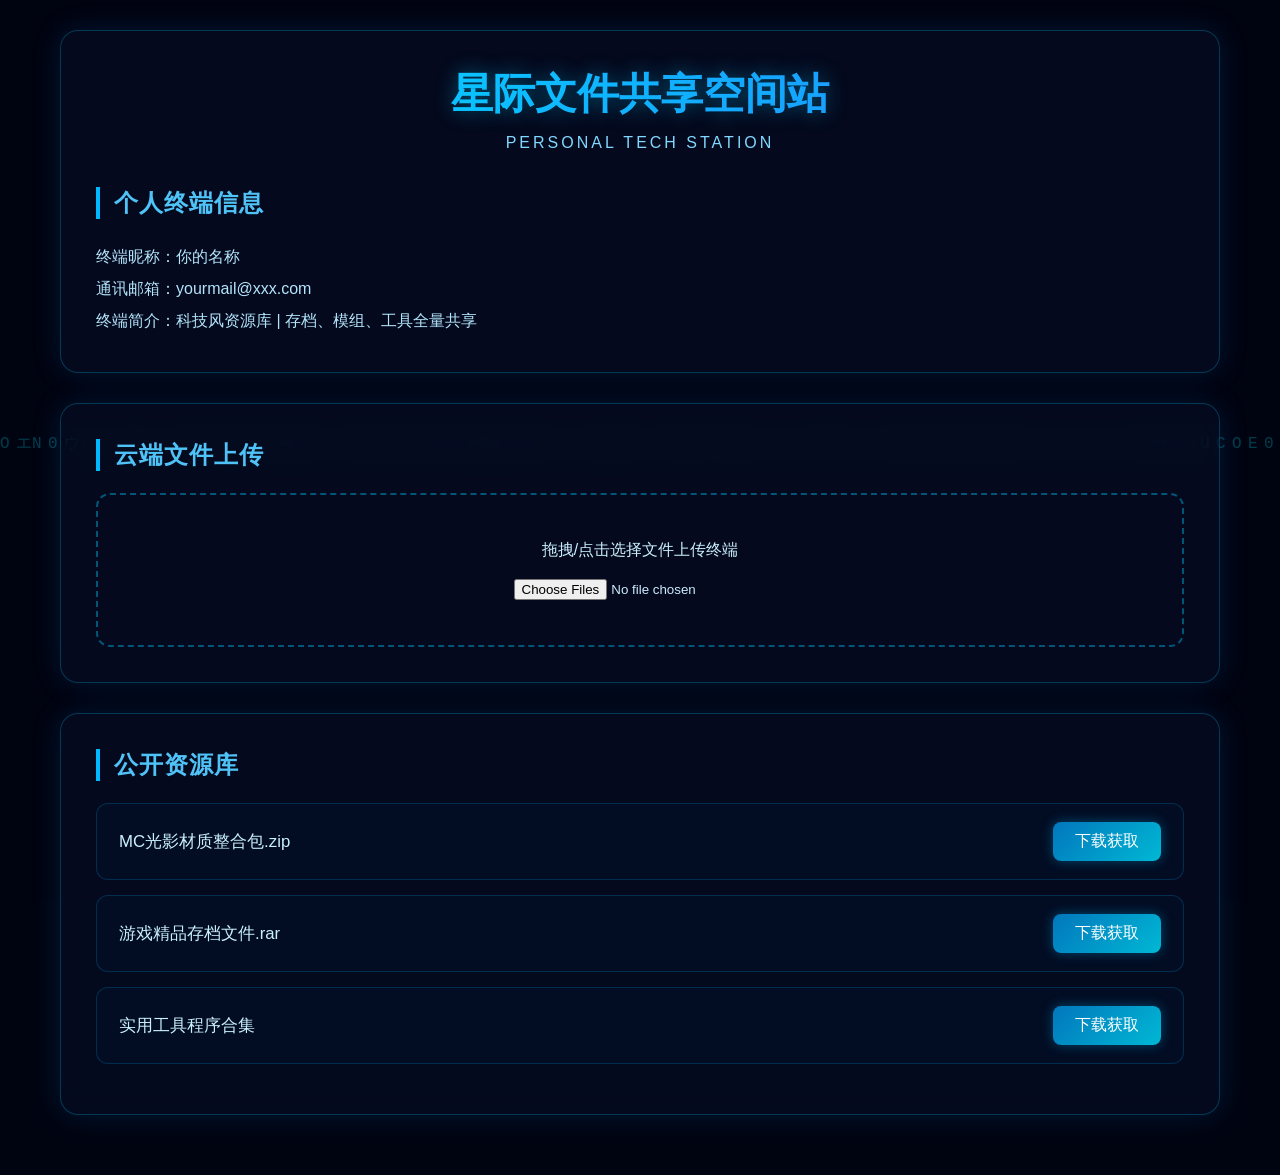
==== index.html @ 7332aed9 "Create index.html" ====
<!DOCTYPE html>
<html lang="zh-CN">
<head>
    <meta charset="UTF-8">
    <meta name="viewport" content="width=device-width, initial-scale=1.0">
    <title>星际文件空间站 | 科技风主页</title>
    <style>
        * {
            margin: 0;
            padding: 0;
            box-sizing: border-box;
            font-family: "Orbitron", "Microsoft Yahei", sans-serif;
        }

        body {
            min-height: 100vh;
            overflow-x: hidden;
            background: #000411;
            color: #caf0ff;
        }

        /* 代码雨画布背景 */
        #matrixCanvas {
            position: fixed;
            top: 0;
            left: 0;
            width: 100%;
            height: 100%;
            z-index: 0;
            opacity: 0.25;
        }

        /* 全局容器 */
        .wrap {
            position: relative;
            z-index: 2;
            max-width: 1200px;
            margin: 0 auto;
            padding: 30px 20px;
        }

        /* 科技玻璃卡片 + 流光扫描 */
        .tech-card {
            position: relative;
            background: rgba(12, 25, 55, 0.35);
            backdrop-filter: blur(16px);
            -webkit-backdrop-filter: blur(16px);
            border: 1px solid rgba(0, 200, 255, 0.25);
            border-radius: 18px;
            padding: 35px;
            margin-bottom: 30px;
            overflow: hidden;
            box-shadow: 0 0 30px rgba(0, 150, 255, 0.15);
        }

        /* 卡片流光扫过动画 */
        .tech-card::before {
            content: "";
            position: absolute;
            top: 0;
            left: -100%;
            width: 100%;
            height: 100%;
            background: linear-gradient(90deg,transparent,rgba(0,220,255,0.12),transparent);
            animation: streamLight 4s linear infinite;
        }

        @keyframes streamLight {
            0%{left:-100%}
            100%{left:100%}
        }

        /* 主标题霓虹发光 */
        .main-title {
            font-size: 2.6rem;
            text-align: center;
            background: linear-gradient(90deg,#00e5ff,#2979ff,#00e5ff);
            background-size: 200% 200%;
            -webkit-background-clip: text;
            color: transparent;
            animation: titleShine 3s linear infinite;
            margin-bottom: 12px;
            text-shadow: 0 0 20px rgba(0,200,255,0.4);
        }

        @keyframes titleShine {
            0%{background-position:0% 50%}
            50%{background-position:100% 50%}
            100%{background-position:0% 50%}
        }

        .subtitle {
            text-align: center;
            color: #80d8ff;
            letter-spacing: 3px;
            margin-bottom: 35px;
        }

        h2 {
            color: #4fc3f7;
            border-left: 4px solid #00b8ff;
            padding-left: 14px;
            margin-bottom: 22px;
            letter-spacing: 1px;
        }

        .info-text {
            line-height: 2;
            color: #b3e5fc;
        }

        /* 文件列表项 */
        .file-item {
            display: flex;
            justify-content: space-between;
            align-items: center;
            padding: 18px 22px;
            background: rgba(0, 20, 45, 0.4);
            border-radius: 12px;
            margin-bottom: 15px;
            border: 1px solid rgba(0, 180, 255, 0.2);
            transition: 0.3s ease;
        }

        .file-item:hover {
            transform: translateY(-3px);
            border-color: #00e5ff;
            box-shadow: 0 0 20px rgba(0,200,255,0.25);
        }

        .file-name {
            font-size: 1.05rem;
        }

        /* 脉冲下载按钮 */
        .down-btn {
            padding: 9px 22px;
            background: linear-gradient(135deg,#0277bd,#00b8d4);
            color: #fff;
            text-decoration: none;
            border-radius: 8px;
            position: relative;
            overflow: hidden;
            box-shadow: 0 0 12px rgba(0,180,255,0.35);
            transition: 0.3s;
        }

        .down-btn:hover {
            box-shadow: 0 0 25px rgba(0,220,255,0.6);
            transform: scale(1.06);
        }

        /* 上传区域 */
        .upload-box {
            border: 2px dashed rgba(0, 200, 255, 0.4);
            border-radius: 14px;
            padding: 45px 20px;
            text-align: center;
            transition: 0.3s;
        }

        .upload-box:hover {
            border-color: #00e5ff;
            background: rgba(0,30,60,0.25);
        }

        input[type="file"] {
            margin-top: 18px;
            color: #ccebff;
        }
    </style>
</head>
<body>
<!-- 全屏代码雨背景 -->
<canvas id="matrixCanvas"></canvas>

<div class="wrap">
    <!-- 个人信息卡片 -->
    <div class="tech-card">
        <h1 class="main-title">星际文件共享空间站</h1>
        <p class="subtitle">PERSONAL TECH STATION</p>

        <h2>个人终端信息</h2>
        <div class="info-text">
            终端昵称：你的名称<br>
            通讯邮箱：yourmail@xxx.com<br>
            终端简介：科技风资源库 | 存档、模组、工具全量共享
        </div>
    </div>

    <!-- 文件上传区域 -->
    <div class="tech-card">
        <h2>云端文件上传</h2>
        <div class="upload-box">
            <p>拖拽/点击选择文件上传终端</p>
            <input type="file" multiple>
        </div>
    </div>

    <!-- 文件下载列表 -->
    <div class="tech-card">
        <h2>公开资源库</h2>

        <div class="file-item">
            <span class="file-name">MC光影材质整合包.zip</span>
            <a href="文件1.zip" class="down-btn">下载获取</a>
        </div>

        <div class="file-item">
            <span class="file-name">游戏精品存档文件.rar</span>
            <a href="文件2.rar" class="down-btn">下载获取</a>
        </div>

        <div class="file-item">
            <span class="file-name">实用工具程序合集</span>
            <a href="文件3.zip" class="down-btn">下载获取</a>
        </div>

    </div>
</div>

<script>
// 黑客代码雨特效
const canvas = document.getElementById('matrixCanvas');
const ctx = canvas.getContext('2d');

canvas.width = window.innerWidth;
canvas.height = window.innerHeight;

const chars = "01ABCDEFGHIJKLMNOPQRSTUVWXYZアイウエオカキクケコ";
const charArr = chars.split('');
const fontSize = 16;
const col = canvas.width / fontSize;
const drops = [];

for(let i = 0; i < col; i++) drops[i] = 1;

function drawMatrix(){
    ctx.fillStyle = 'rgba(0,0,8,0.08)';
    ctx.fillRect(0,0,canvas.width,canvas.height);
    ctx.fillStyle = '#00e5ff';
    ctx.font = fontSize + 'px monospace';
    for(let i = 0; i < drops.length; i++){
        const text = charArr[Math.floor(Math.random()*charArr.length)];
        ctx.fillText(text, i*fontSize, drops[i]*fontSize);
        if(drops[i]*fontSize > canvas.height && Math.random()>0.975) drops[i]=0;
        drops[i]++;
    }
}
setInterval(drawMatrix,45);

window.addEventListener('resize',()=>{
    canvas.width = window.innerWidth;
    canvas.height = window.innerHeight;
})
</script>
</body>
</html>
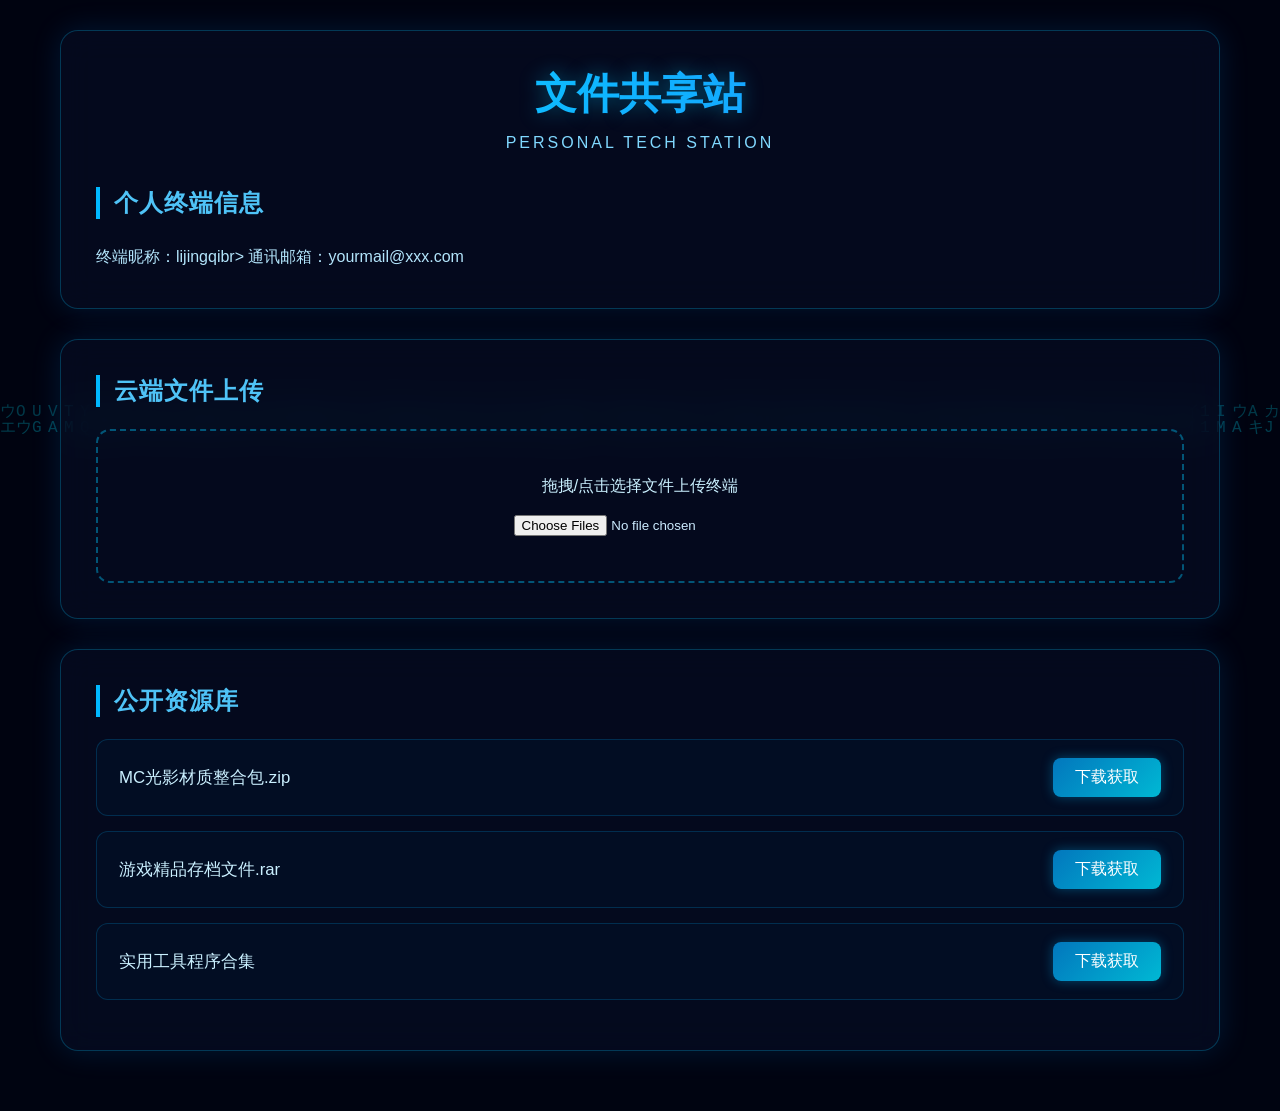
==== commit 1611c984: "Update index.html" ====
--- a/index.html
+++ b/index.html
@@ -3,10 +3,10 @@
 <head>
     <meta charset="UTF-8">
     <meta name="viewport" content="width=device-width, initial-scale=1.0">
-    <title>星际文件空间站 | 科技风主页</title>
+    <title>文件站 | 科技风主页</title>
     <style>
         * {
-            margin: 0;
+            margin: 0; 
             padding: 0;
             box-sizing: border-box;
             font-family: "Orbitron", "Microsoft Yahei", sans-serif;
@@ -177,14 +177,13 @@
 <div class="wrap">
     <!-- 个人信息卡片 -->
     <div class="tech-card">
-        <h1 class="main-title">星际文件共享空间站</h1>
+        <h1 class="main-title">文件共享站</h1>
         <p class="subtitle">PERSONAL TECH STATION</p>
 
         <h2>个人终端信息</h2>
         <div class="info-text">
-            终端昵称：你的名称<br>
+            终端昵称：lijingqibr>
             通讯邮箱：yourmail@xxx.com<br>
-            终端简介：科技风资源库 | 存档、模组、工具全量共享
         </div>
     </div>
 
@@ -203,7 +202,7 @@
 
         <div class="file-item">
             <span class="file-name">MC光影材质整合包.zip</span>
-            <a href="文件1.zip" class="down-btn">下载获取</a>
+            <a href="文件1" class="down-btn">下载获取</a>
         </div>
 
         <div class="file-item">
